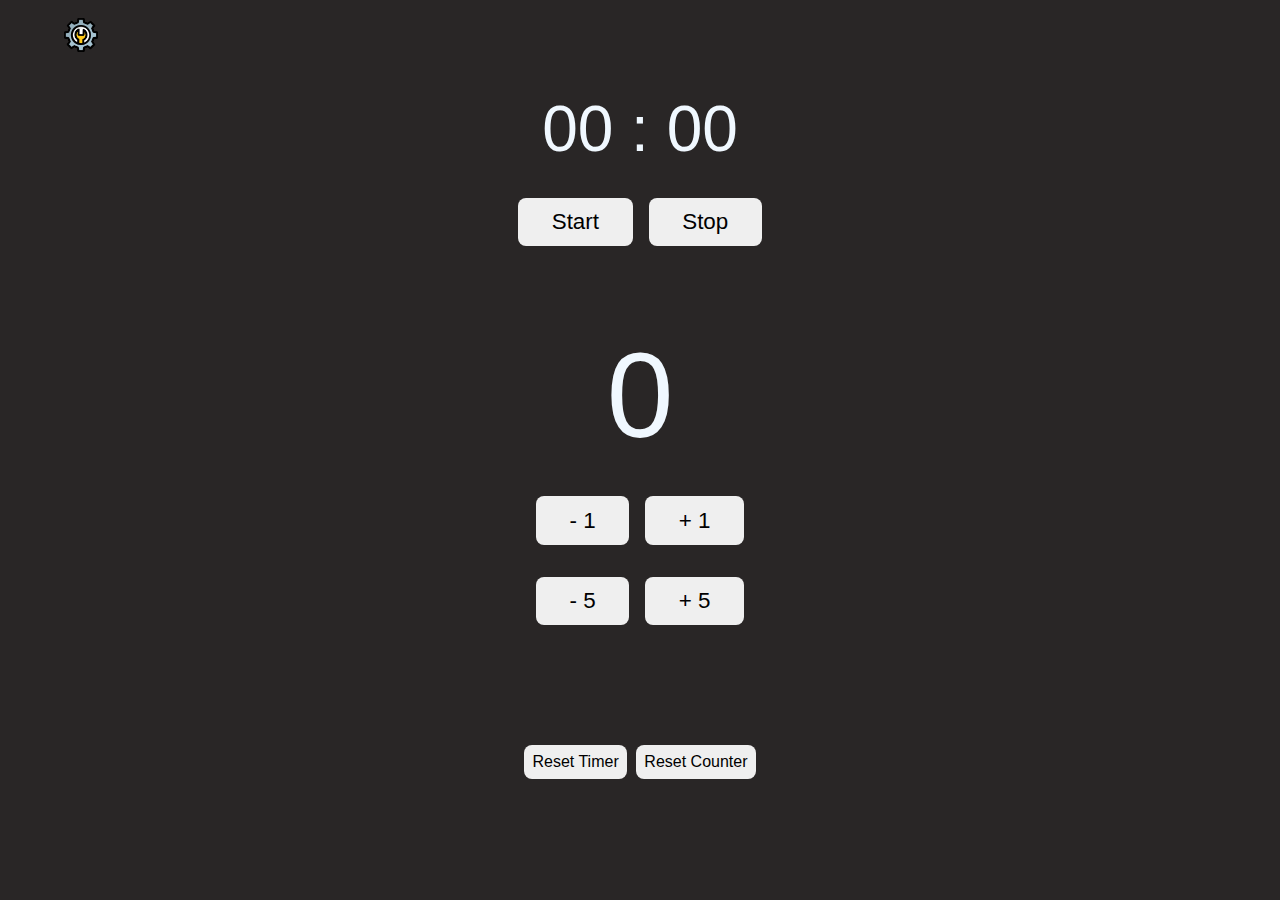
==== index.html @ 16e56134 "Anzeigefehler auf Android v1.1 (fixed bug)" ====
<!DOCTYPE html>
<html lang="en">
<head>
    <meta charset="UTF-8">
    <meta name="viewport" content="width=device-width, initial-scale=1.0">
    <title>Rep Counter (by MV)</title>
    <link rel="stylesheet" href="style.css">
    <script src="script.js"></script>
    <link rel="icon" href="img/heart.png" type="image/png">

</head>
<body>
    <!-- SETTING -->
    <a href="settings.html" id="settings-button" class="centerLeft">
        <img src="img/settings.png" width="34">
    </a>

    <!-- Timer -->
    <div class="center timer" id="timee">00 : 00</div>
    <!-- Buttons -->
    <div class="center">
        <button  class="button pos" onclick="startTimer()">Start</button>
        <button  class="button neg" onclick="stopTimer()">Stop</button> 
    </div>

    <!-- Counter -->    
    <div class="center  counter" id="reps">0</div>

    <!-- Buttons --> 
    <div class="center">
        <button class="button neg" onclick="dec(1)">- 1</button>
        <button class="button pos" onclick="inc(1)">+ 1</button>
    </div>
    <div class="center">
        <button class="button neg" onclick="dec(5)">- 5</button>
        <button class="button pos" onclick="inc(5)">+ 5</button>
    </div>

    <div class="center marginTop">
        <button id="reset" onclick="resetTimer()">Reset Timer</button>
        <button id="reset" onclick="resetCounter()">Reset Counter</button>
    </div>

</body>
</html>
---- style.css ----
body {
    background-color: rgb(41, 38, 38);
}

h2{
    color:aliceblue;
    font-family: sans-serif;
    margin-bottom: 3.5rem;
}

h3{
    color:aliceblue;
    font-family: sans-serif;
}

.center {
    display: flex;
    justify-content: center;
}

.centerLeft{
    display: flex;
    margin-left: 3rem;
}

.marginTop {
    margin-top: 7.5rem;
}

.timer {
    margin-top: 2rem;
    color: aliceblue;
    font-size: 4rem;
    font-family: sans-serif;
}

.counter {
    margin-top: 5rem;
    color: aliceblue;
    font-size: 7.5rem;
    font-family: sans-serif;
}

.button {
    font-size: 1.4rem;
    margin-top: 2rem;
    margin-left: 0.5rem;
    margin-right: 0.5rem;
    cursor:pointer;
    padding: 0.7rem 2.1rem;
    border-radius: 0.5rem;
    border: none;
}

.buttonSmall{
    font-size: 1.2rem;
    margin-left: 0.5rem;
    margin-right: 0.5rem;
    cursor:pointer;
    padding: 0.5rem 1.5rem;
    border-radius: 0.5rem;
    border: none;
}
.buttonSmall:hover{
    color: aliceblue;
    background-color: blueviolet;
    border-radius: 2rem;
}

.neg:hover{
    background-color: red;
}

.pos:hover{
    background-color: green;
}

#reset{
    margin-left: 0.3rem;
    margin-right: 0.3rem;
    font-size: 1rem;
    cursor:pointer;
    padding: 0.5rem 0.5rem;
    border-radius: 0.5rem;
    border: none;
}

#reset:hover{
    background-color: blueviolet;
}


#settings-button {
    display: flex;
    margin-top: 10px;
    cursor: pointer;
    padding: 0.5rem 0.5rem;
}
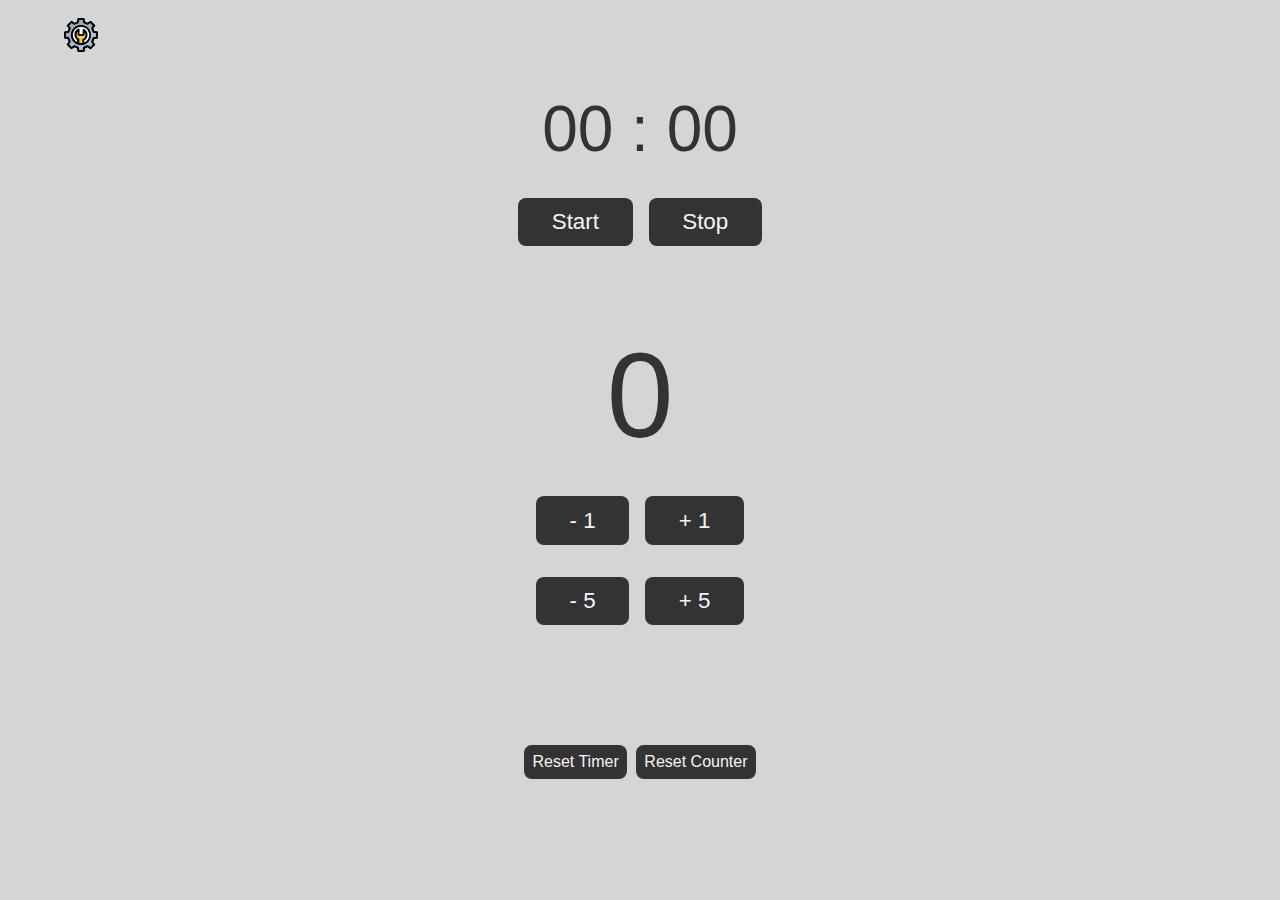
==== commit 34fd22af: "added storage functions for settings, and button locked view" ====
--- a/index.html
+++ b/index.html
@@ -4,12 +4,15 @@
     <meta charset="UTF-8">
     <meta name="viewport" content="width=device-width, initial-scale=1.0">
     <title>Rep Counter (by MV)</title>
-    <link rel="stylesheet" href="style.css">
-    <script src="script.js"></script>
+    <link id="theme-style" rel="stylesheet" href="style.css">
     <link rel="icon" href="img/heart.png" type="image/png">
 
 </head>
-<body>
+<body onload="loadSettings()">
+    <audio id="clickAudio">
+        <source src="audio/click.mp3" type="audio/mp3">
+        Your browser does not support the audio element.
+    </audio>
     <!-- SETTING -->
     <a href="settings.html" id="settings-button" class="centerLeft">
         <img src="img/settings.png" width="34">
@@ -19,8 +22,8 @@
     <div class="center timer" id="timee">00 : 00</div>
     <!-- Buttons -->
     <div class="center">
-        <button  class="button pos" onclick="startTimer()">Start</button>
-        <button  class="button neg" onclick="stopTimer()">Stop</button> 
+        <button class="button pos" onclick="handleClick(this, startTimer())">Start</button>
+        <button  class="button neg" onclick="handleClick(this, stopTimer())">Stop</button> 
     </div>
 
     <!-- Counter -->    
@@ -41,5 +44,9 @@
         <button id="reset" onclick="resetCounter()">Reset Counter</button>
     </div>
 
+    <!-- scripts -->
+    <script src="scripts/script.js"></script>
+    <script src="scripts/theme.js"></script>
+    <script src="scripts/storage.js"></script>
 </body>
 </html>--- a/style.css
+++ b/style.css
@@ -61,17 +61,26 @@
     border-radius: 0.5rem;
     border: none;
 }
-.buttonSmall:hover{
+.neg.active, .pos.active {
+    transition: background-color 1s ease; /* Übergang für 1 Sekunde */
+}
+.buttonSmall:active {
     color: aliceblue;
     background-color: blueviolet;
     border-radius: 2rem;
 }
 
-.neg:hover{
+.locked{
+    color: aliceblue;
+    background-color: blueviolet;
+    border-radius: 2rem;
+}
+
+.neg:active{
     background-color: red;
 }
 
-.pos:hover{
+.pos:active{
     background-color: green;
 }
 
@@ -85,7 +94,7 @@
     border: none;
 }
 
-#reset:hover{
+#reset:active{
     background-color: blueviolet;
 }
 
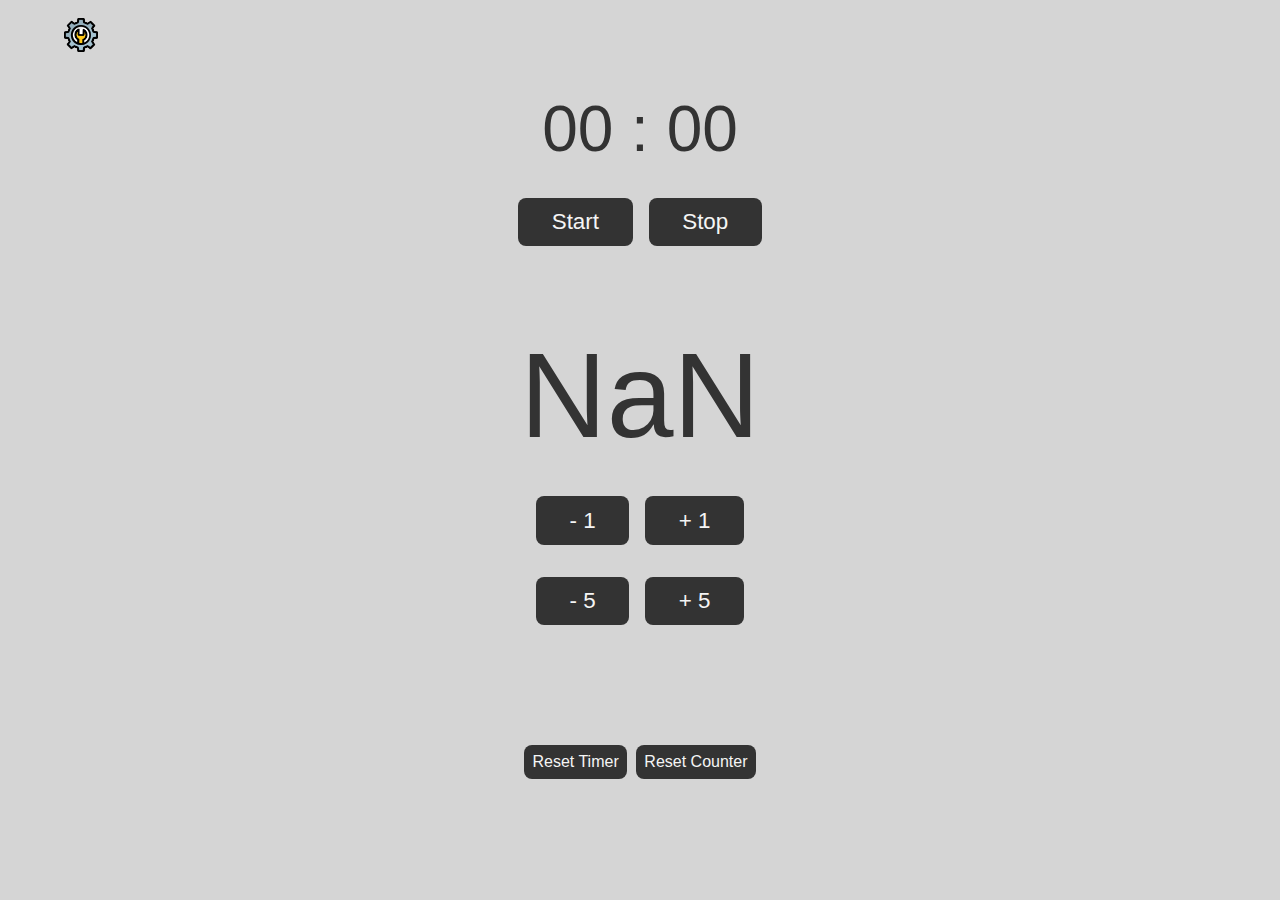
==== commit 34b92fe3: "fixed .locked color bug; added storage for counter var; added prototype for timer storage, but still" ====
--- a/index.html
+++ b/index.html
@@ -45,8 +45,9 @@
     </div>
 
     <!-- scripts -->
+    <script src="scripts/storage.js"></script>
     <script src="scripts/script.js"></script>
     <script src="scripts/theme.js"></script>
-    <script src="scripts/storage.js"></script>
+    <script src="scripts/lockButton.js"></script>
 </body>
 </html>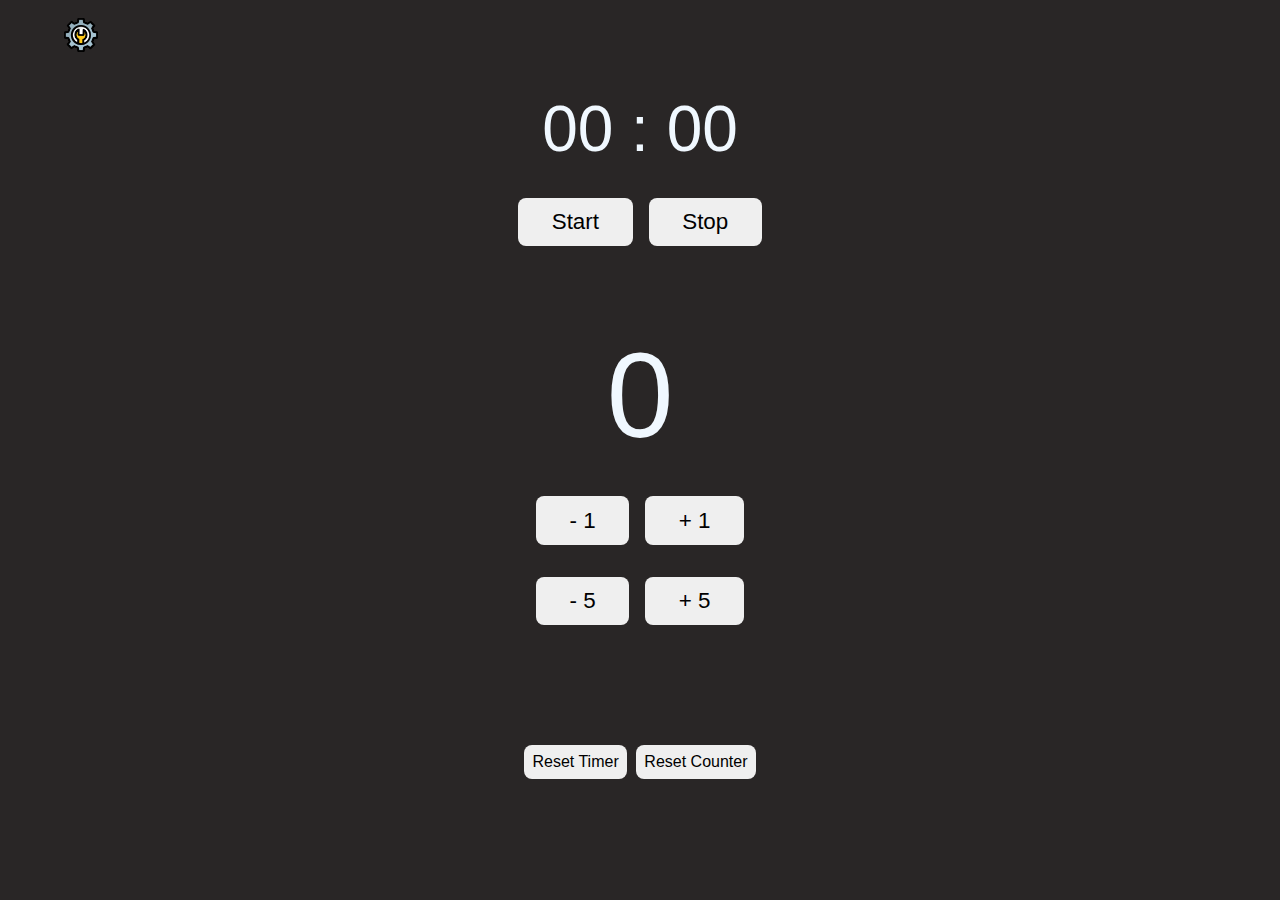
==== commit e670ab04: "This ensures the order of script execution doesn't matter." ====
--- a/index.html
+++ b/index.html
@@ -49,5 +49,11 @@
     <script src="scripts/script.js"></script>
     <script src="scripts/theme.js"></script>
     <script src="scripts/lockButton.js"></script>
+    <script>
+        document.addEventListener('DOMContentLoaded', function () {
+            // This ensures the order of script execution doesn't matter.
+            loadSettings();  
+        });
+    </script>
 </body>
 </html>